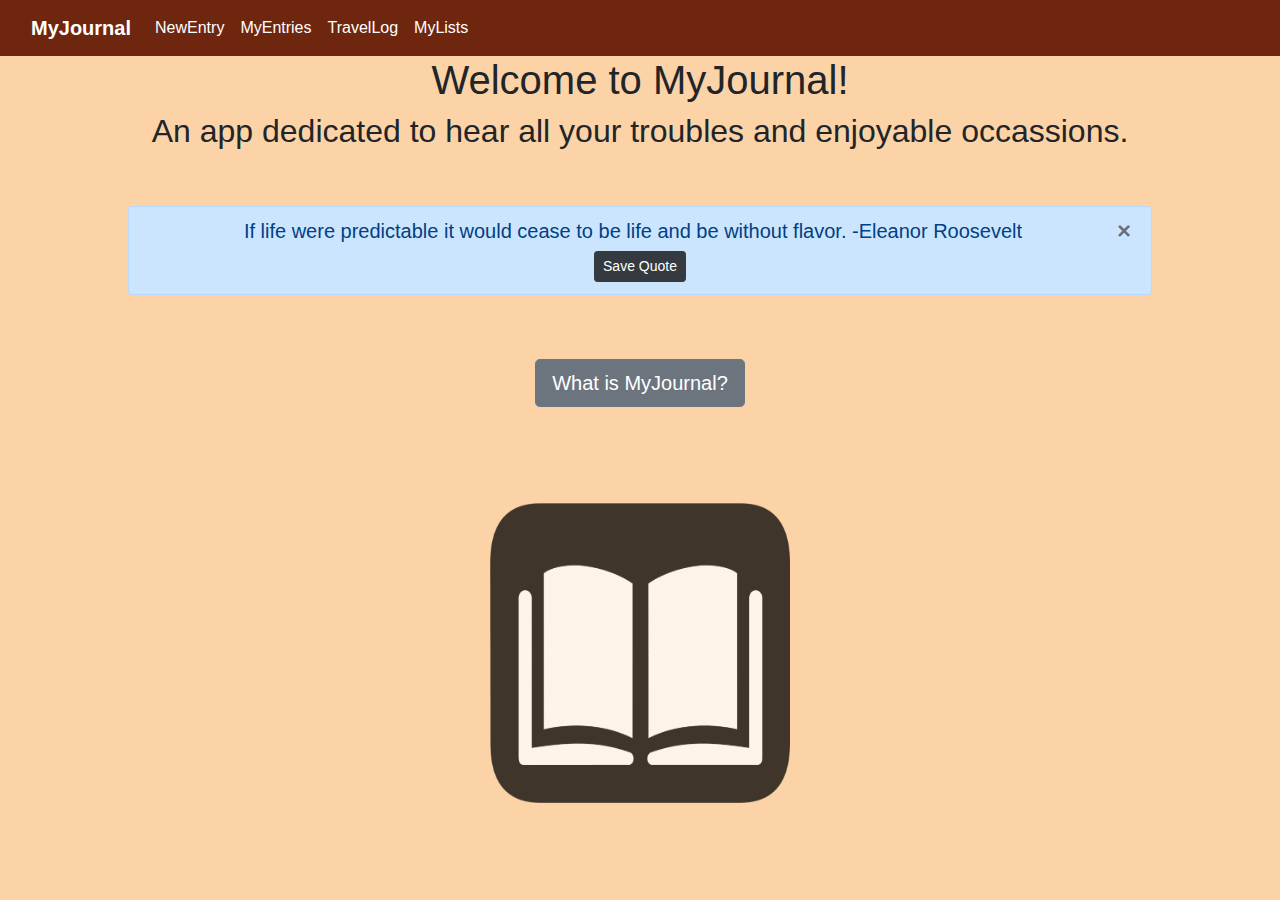
==== Project/index.html @ 42f2598e "init" ====
<!DOCTYPE html>
<html lang="en">

<head>
    <meta charset="UTF-8">
    <meta http-equiv="X-UA-Compatible" content="IE=edge">
    <meta name="viewport" content="width=device-width, initial-scale=1.0">
    <link rel="stylesheet" href="https://cdn.jsdelivr.net/npm/bootstrap@5.1.1/dist/css/bootstrap.min.css"
        integrity="sha384-F3w7mX95PdgyTmZZMECAngseQB83DfGTowi0iMjiWaeVhAn4FJkqJByhZMI3AhiU" crossorigin="anonymous">
    <link rel="stylesheet" href="MyJournalCSS.css">
    <meta name="author" content="Max Klimenko">
    <link rel="stylesheet" href="https://stackpath.bootstrapcdn.com/bootstrap/4.3.1/css/bootstrap.min.css"
        integrity="sha384-ggOyR0iXCbMQv3Xipma34MD+dH/1fQ784/j6cY/iJTQUOhcWr7x9JvoRxT2MZw1T" crossorigin="anonymous" />
    <link rel="stylesheet" href="MyJournalCSS.css">
    <title>HomePage</title>
</head>

<body style="background-color: rgb(251, 211, 166);">
    <nav class="navbar navbar-expand-lg navbar-light" style="background-color:rgb(110, 38, 14)">
        <div class="container-fluid">
            <a class="navbar-brand" href="https://maxklim929.github.io/MyJournal/index.html"
                style="color:white"><strong>MyJournal</strong></a>
            <button class="navbar-toggler" type="button" data-bs-toggle="collapse"
                data-bs-target="#navbarSupportedContent" aria-controls="navbarSupportedContent" aria-expanded="false"
                aria-label="Toggle navigation">
                <span class="navbar-toggler-icon"></span>
            </button>
            <div class="navbar-collapse" id="navbarSupportedContent">
                <ul class="navbar-nav me-auto mb-2 mb-lg-0">
                    <li class="nav-item">
                        <a class="nav-link" href="https://maxklim929.github.io/MyJournal/MyJournal.html"
                            style="color:white">NewEntry</a>
                    </li>
                    <li class="nav-item">
                        <a class="nav-link" href="https://maxklim929.github.io/MyJournal/MyEntries.html"
                            style="color:white">MyEntries</a>
                    </li>
                    <li class="nav-item">
                        <a class="nav-link" href="https://maxklim929.github.io/MyJournal/travel-track.html"
                            style="color:white">TravelLog</a>
                    </li>
                    <li class="nav-item">
                        <a class="nav-link" href="https://maxklim929.github.io/MyJournal/mylist.html"
                            style="color:white">MyLists</a>
                    </li>
                </ul>
            </div>
        </div>
    </nav>
    <header class="mx-auto">
        <h1 style="text-align:center">Welcome to MyJournal!</h1>

        <h2 style="text-align:center">An app dedicated to hear all your troubles and enjoyable occassions.</h2>
    </header>
    <br>
    <br>

    <div class="alert alert-primary mx-auto" role="alert" style="width:80%; text-align:center">
        <button type="button" class="close" data-dismiss="alert" aria-label="Close">
            <span aria-hidden="true">&times;</span>
        </button>
        <h5 id='quote'></h5> <a href="saved_quote.txt" download="saved_quote" id="savequotebtn"><button type="button"
                class="btn btn-dark btn-sm" id="saveQuote">Save Quote</button></a>
    </div>
    <br>
    <br>

    <div style="text-align: center">
        <button type="button" class="btn btn-secondary btn-lg" id="infoButton">What is MyJournal?</button>
        <div class="modal fade" tabindex="-1" id="modalInfo">
            <div class="modal-dialog">
                <div class="modal-content">
                    <div class="modal-header">
                        <h5 class="modal-title">What is MyJournal?</h5>
                        <button type="button" class="close" data-dismiss="modal">
                            <span>&times;</span>
                        </button>
                    </div>
                    <div class="modal-body mx-auto" id="modalText">
                        MyJournal is a site where you can write about all your problems and needs, all you need to do is
                        go to the
                        NewEntry tab and type away your experiences during the day, express the feelings you feel at the
                        present moment, and log your journal!
                        Afterwards, if you ever want access your previous entries, just click on the MyEntries tab and
                        you'll have access to all your previous entries,
                        feelings, and the date you wrote them.
                    </div>
                    <div class="modal-footer justify-content-start" id="subtotal">
                        <ul id="total"></ul>
                    </div>
                </div>
            </div>
        </div>
    </div>
    <br>
    <br>
    <br>
    <br>

    <div id="over">
        <img src="PikPng.com_book-icon-png_486897.png" width="300" height="300" alt="A picture of a journal">
    </div>


    <script src="https://code.jquery.com/jquery-3.3.1.slim.min.js"
        integrity="sha384-q8i/X+965DzO0rT7abK41JStQIAqVgRVzpbzo5smXKp4YfRvH+8abtTE1Pi6jizo"
        crossorigin="anonymous"></script>
    <script src="https://cdnjs.cloudflare.com/ajax/libs/popper.js/1.14.7/umd/popper.min.js"
        integrity="sha384-UO2eT0CpHqdSJQ6hJty5KVphtPhzWj9WO1clHTMGa3JDZwrnQq4sF86dIHNDz0W1"
        crossorigin="anonymous"></script>
    <script src="https://stackpath.bootstrapcdn.com/bootstrap/4.3.1/js/bootstrap.min.js"
        integrity="sha384-JjSmVgyd0p3pXB1rRibZUAYoIIy6OrQ6VrjIEaFf/nJGzIxFDsf4x0xIM+B07jRM"
        crossorigin="anonymous"></script>
    <script src="HomeJS.js"></script>
    <script>
        document.getElementById("savequotebtn").setAttribute("href", document.getElementById("quote").innerHTML + ".txt");
    </script>

</body>

</html>
---- Project/MyJournalCSS.css ----
#textboxid
{
    height:200px;
    font-size:14pt;
}

#over img {
    margin-left: auto;
    margin-right: auto;
    display: block;
  }

#travel-container {
    margin-top: 2rem;
    margin-left: 1rem;
    display: flex;
    flex-direction: column;
}

#newentry {
    display: flex;
    margin-top: 0.5rem;
    justify-content: center;
    align-content: center;
}

#lists {
    display: flex;
    flex-direction: column;
    justify-content: center;
    align-items: center;
}
---- Project/MyJournalCSS.css ----
#textboxid
{
    height:200px;
    font-size:14pt;
}

#over img {
    margin-left: auto;
    margin-right: auto;
    display: block;
  }

#travel-container {
    margin-top: 2rem;
    margin-left: 1rem;
    display: flex;
    flex-direction: column;
}

#newentry {
    display: flex;
    margin-top: 0.5rem;
    justify-content: center;
    align-content: center;
}

#lists {
    display: flex;
    flex-direction: column;
    justify-content: center;
    align-items: center;
}
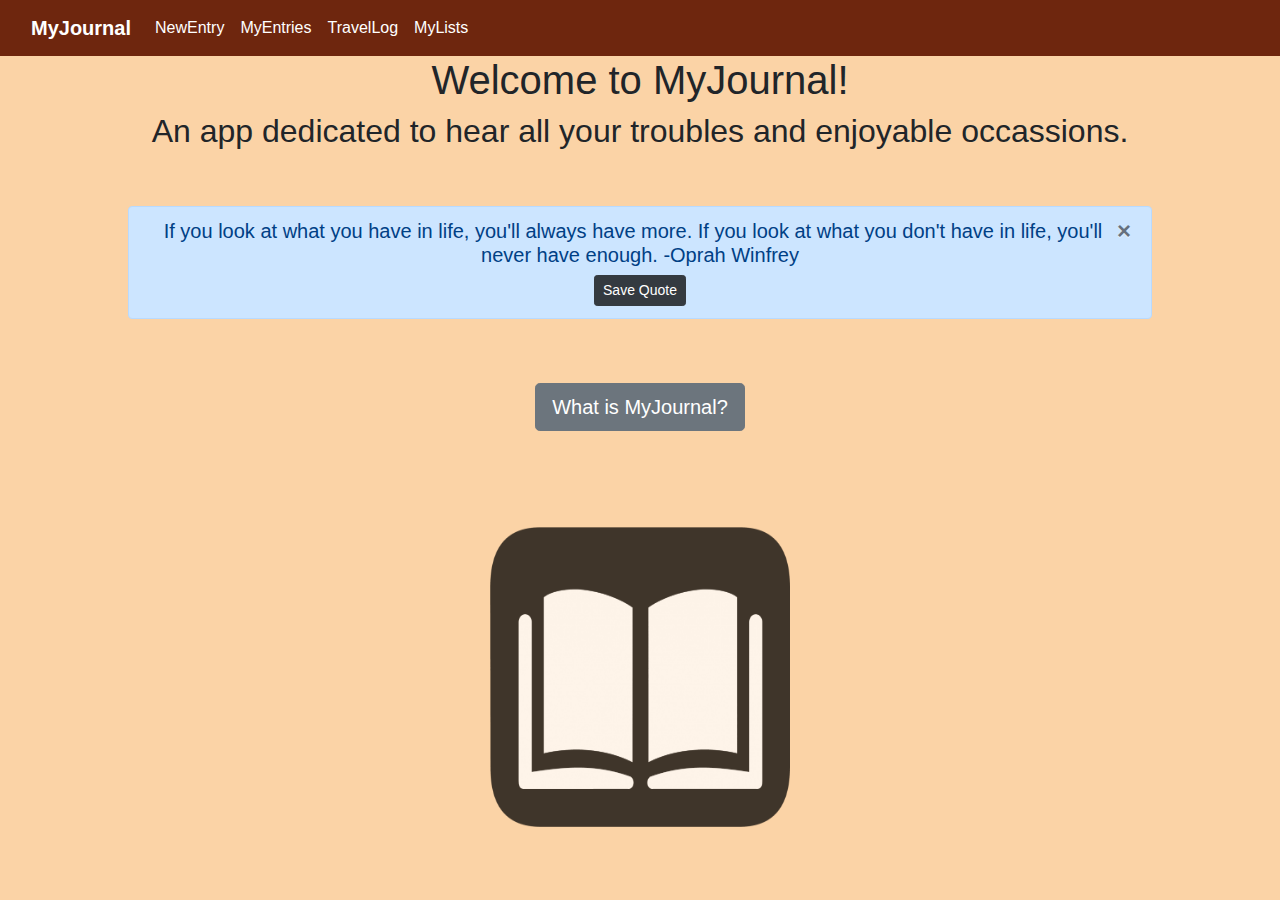
==== commit 185af090: "link updates" ====
--- a/Project/index.html
+++ b/Project/index.html
@@ -18,7 +18,7 @@
 <body style="background-color: rgb(251, 211, 166);">
     <nav class="navbar navbar-expand-lg navbar-light" style="background-color:rgb(110, 38, 14)">
         <div class="container-fluid">
-            <a class="navbar-brand" href="https://maxklim929.github.io/MyJournal/index.html"
+            <a class="navbar-brand" href="https://maxklim929.github.io/MyJournalDev/Project/index.html"
                 style="color:white"><strong>MyJournal</strong></a>
             <button class="navbar-toggler" type="button" data-bs-toggle="collapse"
                 data-bs-target="#navbarSupportedContent" aria-controls="navbarSupportedContent" aria-expanded="false"
@@ -28,15 +28,15 @@
             <div class="navbar-collapse" id="navbarSupportedContent">
                 <ul class="navbar-nav me-auto mb-2 mb-lg-0">
                     <li class="nav-item">
-                        <a class="nav-link" href="https://maxklim929.github.io/MyJournal/MyJournal.html"
+                        <a class="nav-link" href="https://maxklim929.github.io/MyJournalDev/Project/newentry.html"
                             style="color:white">NewEntry</a>
                     </li>
                     <li class="nav-item">
-                        <a class="nav-link" href="https://maxklim929.github.io/MyJournal/MyEntries.html"
+                        <a class="nav-link" href="https://maxklim929.github.io/MyJournalDev/Project/myentries.html"
                             style="color:white">MyEntries</a>
                     </li>
                     <li class="nav-item">
-                        <a class="nav-link" href="https://maxklim929.github.io/MyJournal/travel-track.html"
+                        <a class="nav-link" href="https://maxklim929.github.io/MyJournalDev/Project/travellog.html"
                             style="color:white">TravelLog</a>
                     </li>
                     <li class="nav-item">
@@ -111,7 +111,7 @@
     <script src="https://stackpath.bootstrapcdn.com/bootstrap/4.3.1/js/bootstrap.min.js"
         integrity="sha384-JjSmVgyd0p3pXB1rRibZUAYoIIy6OrQ6VrjIEaFf/nJGzIxFDsf4x0xIM+B07jRM"
         crossorigin="anonymous"></script>
-    <script src="HomeJS.js"></script>
+    <script src="index.js"></script>
     <script>
         document.getElementById("savequotebtn").setAttribute("href", document.getElementById("quote").innerHTML + ".txt");
     </script>
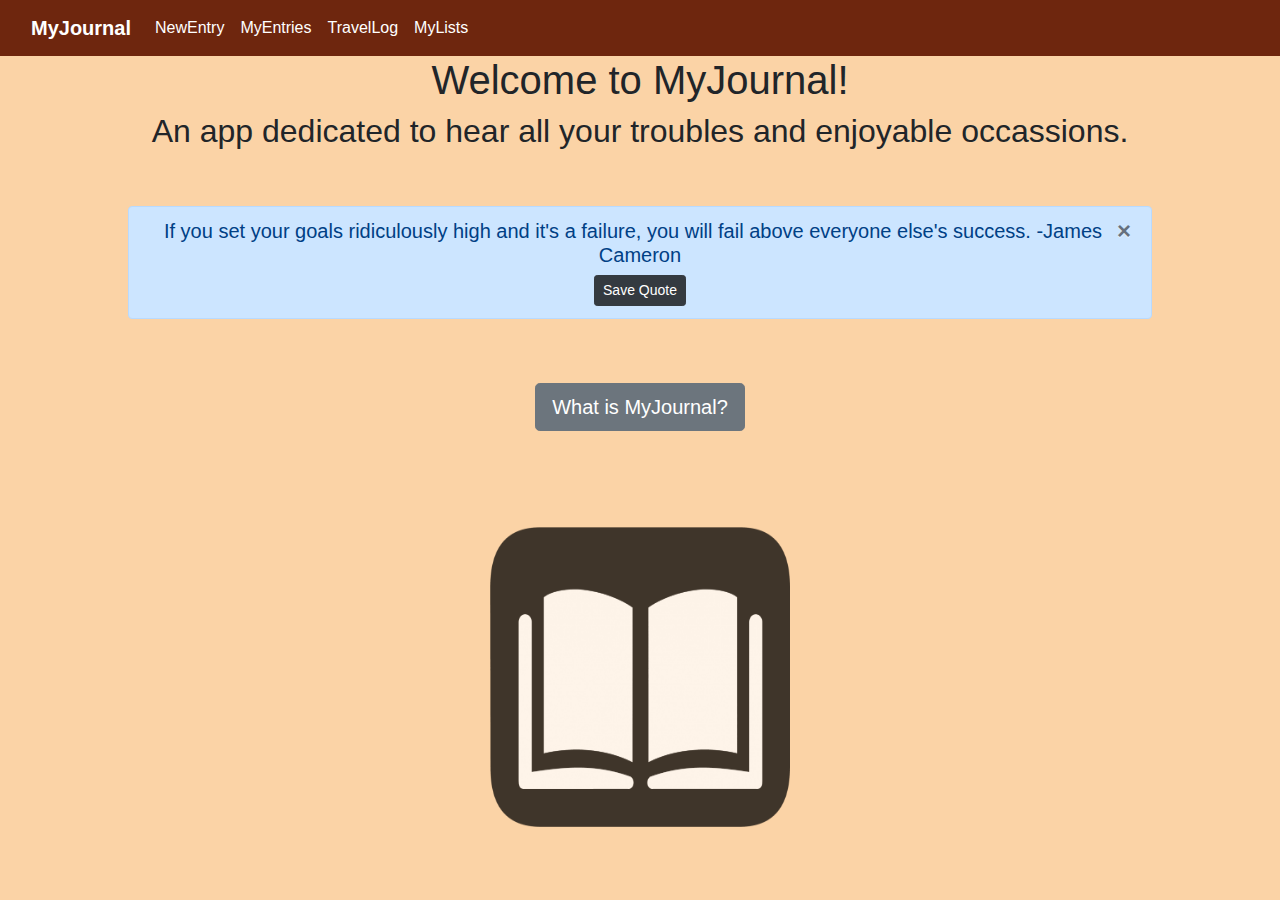
==== commit 862feac2: "directories" ====
--- a/Project/index.html
+++ b/Project/index.html
@@ -11,7 +11,7 @@
     <meta name="author" content="Max Klimenko">
     <link rel="stylesheet" href="https://stackpath.bootstrapcdn.com/bootstrap/4.3.1/css/bootstrap.min.css"
         integrity="sha384-ggOyR0iXCbMQv3Xipma34MD+dH/1fQ784/j6cY/iJTQUOhcWr7x9JvoRxT2MZw1T" crossorigin="anonymous" />
-    <link rel="stylesheet" href="MyJournalCSS.css">
+    <link rel="stylesheet" href="./css/index.css">
     <title>HomePage</title>
 </head>
 
@@ -59,7 +59,7 @@
         <button type="button" class="close" data-dismiss="alert" aria-label="Close">
             <span aria-hidden="true">&times;</span>
         </button>
-        <h5 id='quote'></h5> <a href="saved_quote.txt" download="saved_quote" id="savequotebtn"><button type="button"
+        <h5 id='quote'></h5> <a href="./design/saved_quote.txt" download="saved_quote" id="savequotebtn"><button type="button"
                 class="btn btn-dark btn-sm" id="saveQuote">Save Quote</button></a>
     </div>
     <br>
@@ -98,7 +98,7 @@
     <br>
 
     <div id="over">
-        <img src="PikPng.com_book-icon-png_486897.png" width="300" height="300" alt="A picture of a journal">
+        <img src="./images/PikPng.com_book-icon-png_486897.png" width="300" height="300" alt="A picture of a journal">
     </div>
 
 
@@ -111,7 +111,7 @@
     <script src="https://stackpath.bootstrapcdn.com/bootstrap/4.3.1/js/bootstrap.min.js"
         integrity="sha384-JjSmVgyd0p3pXB1rRibZUAYoIIy6OrQ6VrjIEaFf/nJGzIxFDsf4x0xIM+B07jRM"
         crossorigin="anonymous"></script>
-    <script src="index.js"></script>
+    <script src="./script/index.js"></script>
     <script>
         document.getElementById("savequotebtn").setAttribute("href", document.getElementById("quote").innerHTML + ".txt");
     </script>
--- a/Project/css/index.css
+++ b/Project/css/index.css
@@ -0,0 +1,5 @@
+#over img {
+    margin-left: auto;
+    margin-right: auto;
+    display: block;
+}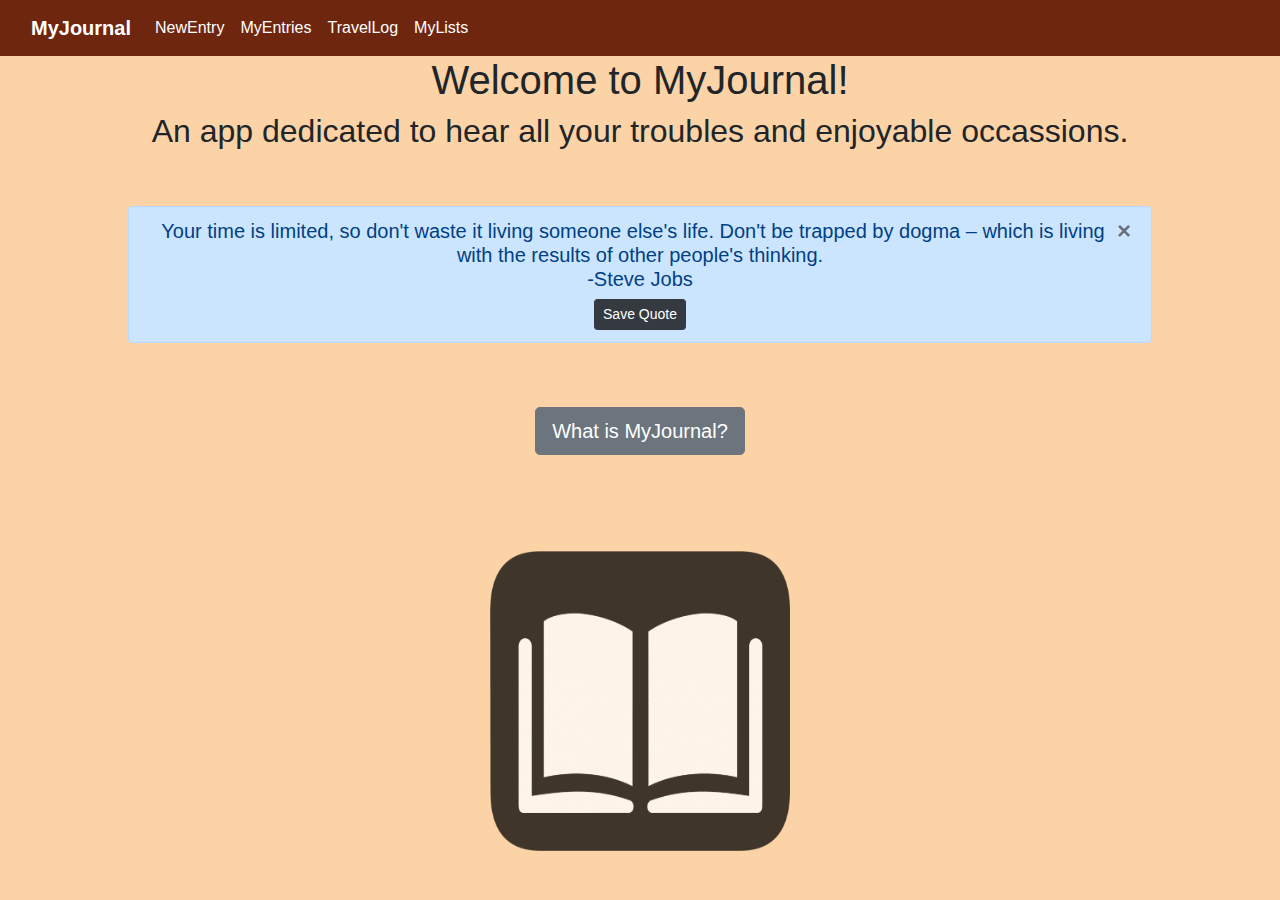
==== commit a650536b: "quote fix" ====
--- a/Project/index.html
+++ b/Project/index.html
@@ -59,8 +59,8 @@
         <button type="button" class="close" data-dismiss="alert" aria-label="Close">
             <span aria-hidden="true">&times;</span>
         </button>
-        <h5 id='quote'></h5> <a href="./design/saved_quote.txt" download="saved_quote" id="savequotebtn"><button type="button"
-                class="btn btn-dark btn-sm" id="saveQuote">Save Quote</button></a>
+        <h5 id='quote'></h5> <a href="saved_quote.txt" download="saved_quote" id="savequotebtn"><button
+                type="button" class="btn btn-dark btn-sm" id="saveQuote">Save Quote</button></a>
     </div>
     <br>
     <br>
@@ -113,7 +113,7 @@
         crossorigin="anonymous"></script>
     <script src="./script/index.js"></script>
     <script>
-        document.getElementById("savequotebtn").setAttribute("href", document.getElementById("quote").innerHTML + ".txt");
+        document.getElementById("savequotebtn").setAttribute("href", "./design/" + document.getElementById("quote").innerHTML + ".txt");
     </script>
 
 </body>
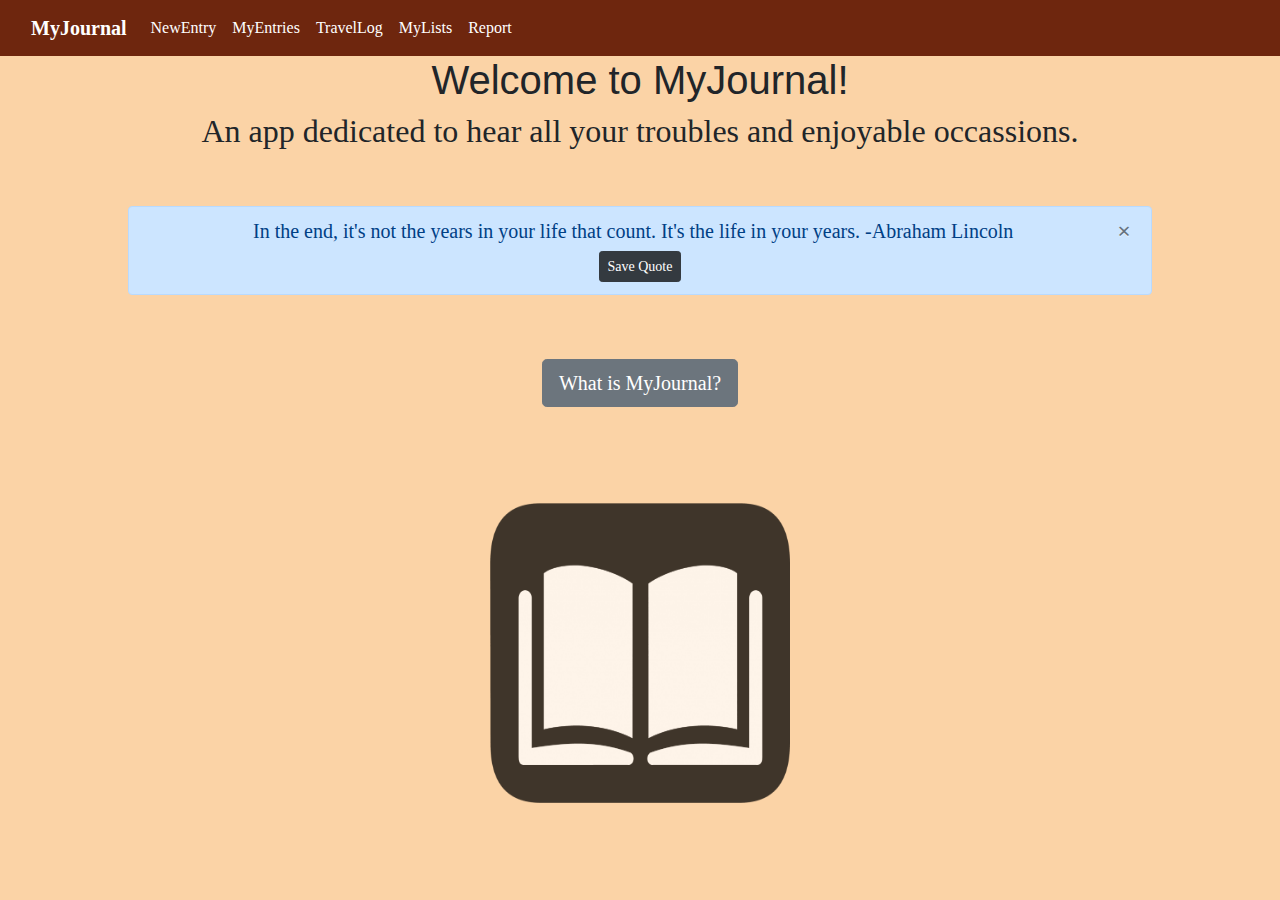
==== commit 1a040a9d: "changes" ====
--- a/Project/index.html
+++ b/Project/index.html
@@ -40,8 +40,12 @@
                             style="color:white">TravelLog</a>
                     </li>
                     <li class="nav-item">
-                        <a class="nav-link" href="https://maxklim929.github.io/MyJournal/mylist.html"
+                        <a class="nav-link" href="https://maxklim929.github.io/MyJournal/Project/mylist.html"
                             style="color:white">MyLists</a>
+                    </li>
+                    <li class="nav-item">
+                        <a class="nav-link" href="https://maxklim929.github.io/MyJournal/Project/report.html"
+                            style="color:white">Report</a>
                     </li>
                 </ul>
             </div>
@@ -59,8 +63,8 @@
         <button type="button" class="close" data-dismiss="alert" aria-label="Close">
             <span aria-hidden="true">&times;</span>
         </button>
-        <h5 id='quote'></h5> <a href="saved_quote.txt" download="saved_quote" id="savequotebtn"><button
-                type="button" class="btn btn-dark btn-sm" id="saveQuote">Save Quote</button></a>
+        <h5 id='quote'></h5> <a href="saved_quote.txt" download="saved_quote" id="savequotebtn"><button type="button"
+                class="btn btn-dark btn-sm" id="saveQuote">Save Quote</button></a>
     </div>
     <br>
     <br>
--- a/Project/css/index.css
+++ b/Project/css/index.css
@@ -1,3 +1,11 @@
+* {
+    font-family: serif;
+}
+
+h1 {
+    font-family: sans-serif;
+}
+
 #over img {
     margin-left: auto;
     margin-right: auto;
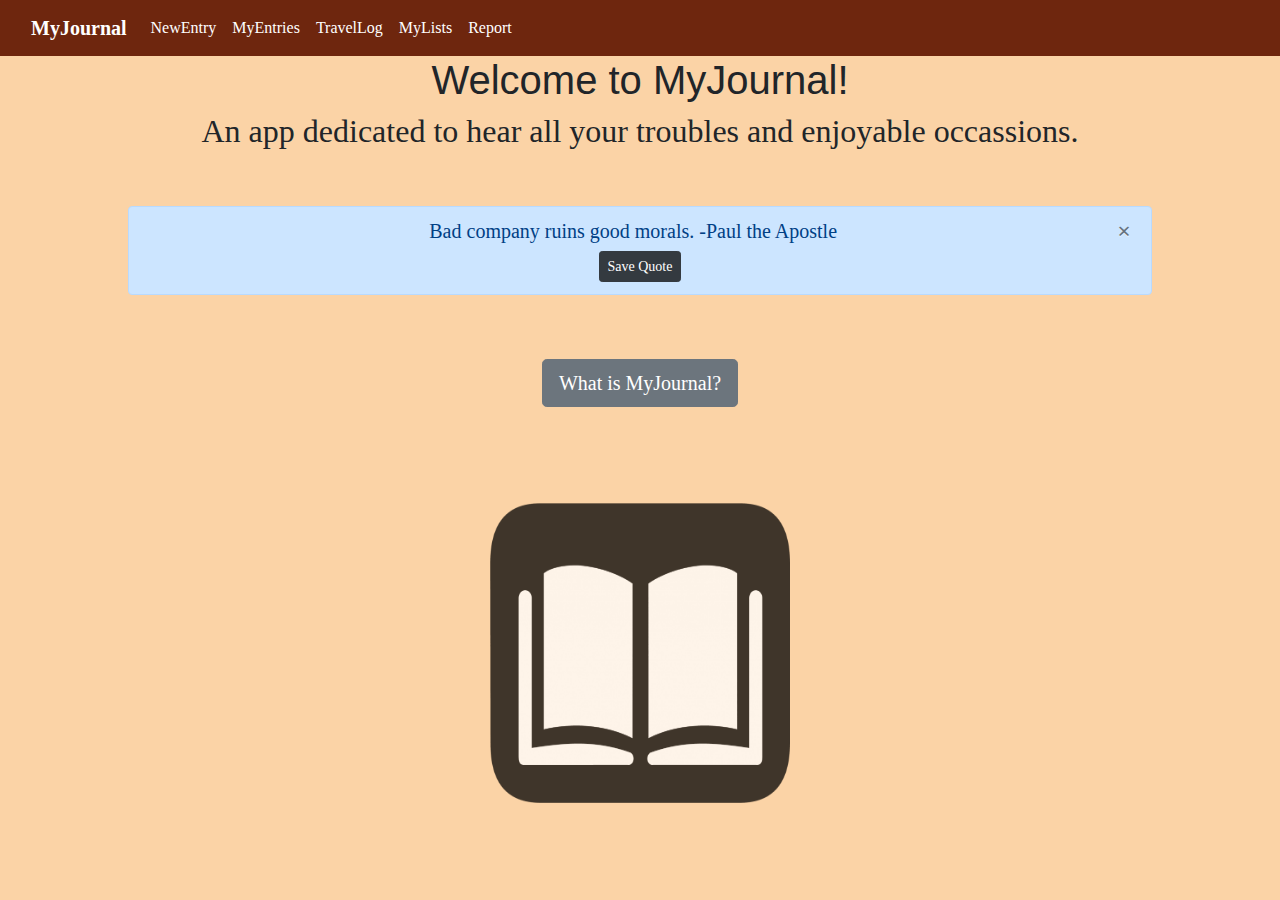
==== commit 07a7cfae: "Nu val" ====
--- a/Project/index.html
+++ b/Project/index.html
@@ -40,11 +40,11 @@
                             style="color:white">TravelLog</a>
                     </li>
                     <li class="nav-item">
-                        <a class="nav-link" href="https://maxklim929.github.io/MyJournal/Project/mylist.html"
+                        <a class="nav-link" href="https://maxklim929.github.io/MyJournalDev/Project/mylist.html"
                             style="color:white">MyLists</a>
                     </li>
                     <li class="nav-item">
-                        <a class="nav-link" href="https://maxklim929.github.io/MyJournal/Project/report.html"
+                        <a class="nav-link" href="https://maxklim929.github.io/MyJournalDev/Project/report.html"
                             style="color:white">Report</a>
                     </li>
                 </ul>
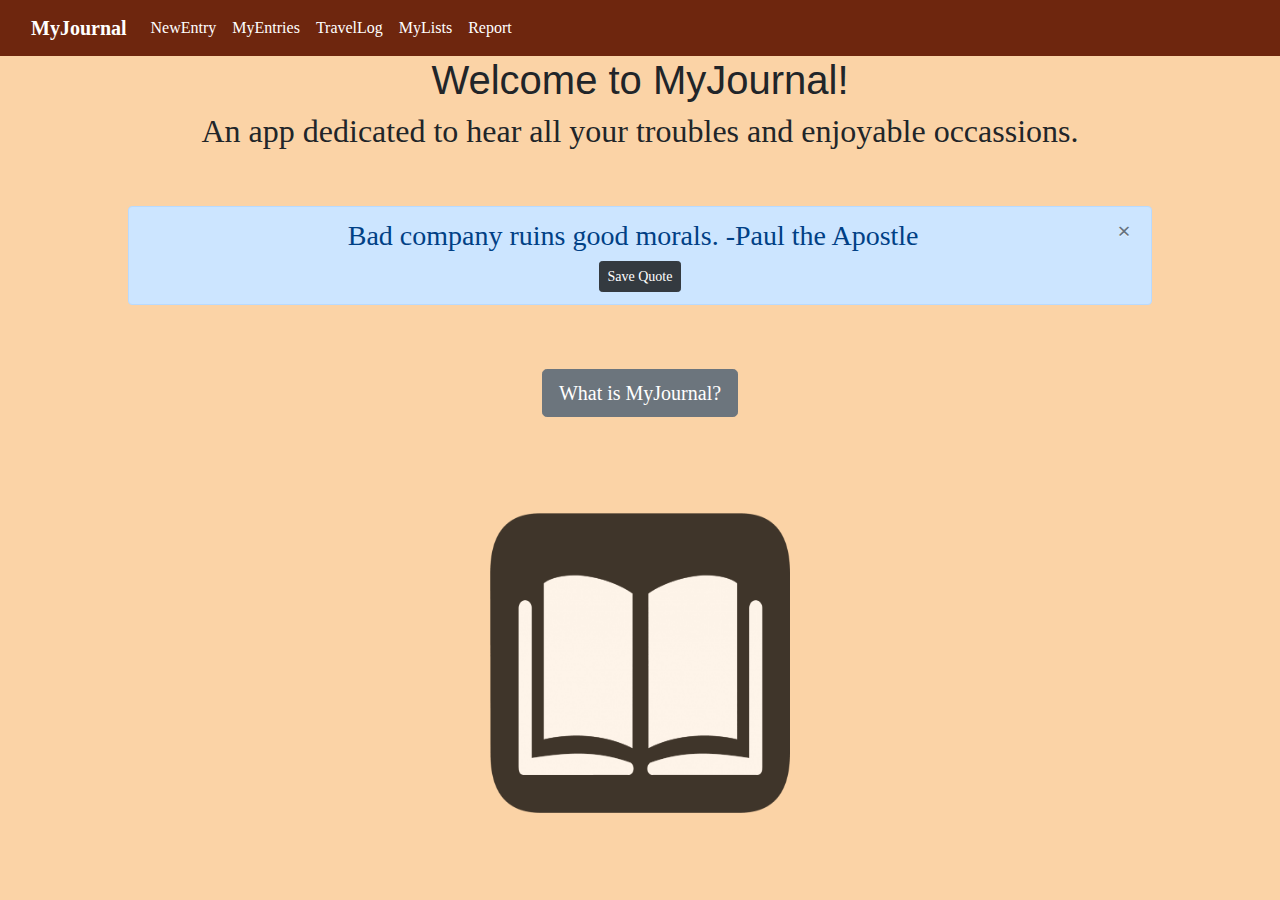
==== commit cc3045dd: "nu fixes" ====
--- a/Project/index.html
+++ b/Project/index.html
@@ -5,12 +5,12 @@
     <meta charset="UTF-8">
     <meta http-equiv="X-UA-Compatible" content="IE=edge">
     <meta name="viewport" content="width=device-width, initial-scale=1.0">
+    <meta name="author" content="Max Klimenko">
     <link rel="stylesheet" href="https://cdn.jsdelivr.net/npm/bootstrap@5.1.1/dist/css/bootstrap.min.css"
         integrity="sha384-F3w7mX95PdgyTmZZMECAngseQB83DfGTowi0iMjiWaeVhAn4FJkqJByhZMI3AhiU" crossorigin="anonymous">
     <link rel="stylesheet" href="MyJournalCSS.css">
-    <meta name="author" content="Max Klimenko">
     <link rel="stylesheet" href="https://stackpath.bootstrapcdn.com/bootstrap/4.3.1/css/bootstrap.min.css"
-        integrity="sha384-ggOyR0iXCbMQv3Xipma34MD+dH/1fQ784/j6cY/iJTQUOhcWr7x9JvoRxT2MZw1T" crossorigin="anonymous" />
+        integrity="sha384-ggOyR0iXCbMQv3Xipma34MD+dH/1fQ784/j6cY/iJTQUOhcWr7x9JvoRxT2MZw1T" crossorigin="anonymous">
     <link rel="stylesheet" href="./css/index.css">
     <title>HomePage</title>
 </head>
@@ -63,8 +63,8 @@
         <button type="button" class="close" data-dismiss="alert" aria-label="Close">
             <span aria-hidden="true">&times;</span>
         </button>
-        <h5 id='quote'></h5> <a href="saved_quote.txt" download="saved_quote" id="savequotebtn"><button type="button"
-                class="btn btn-dark btn-sm" id="saveQuote">Save Quote</button></a>
+        <h3 id='quote'>placehold</h3> <button type="button" class="btn btn-dark btn-sm" id="saveQuote"><a
+                href="saved_quote.txt" download="saved_quote" id="savequotebtn"></a>Save Quote</a></button>
     </div>
     <br>
     <br>
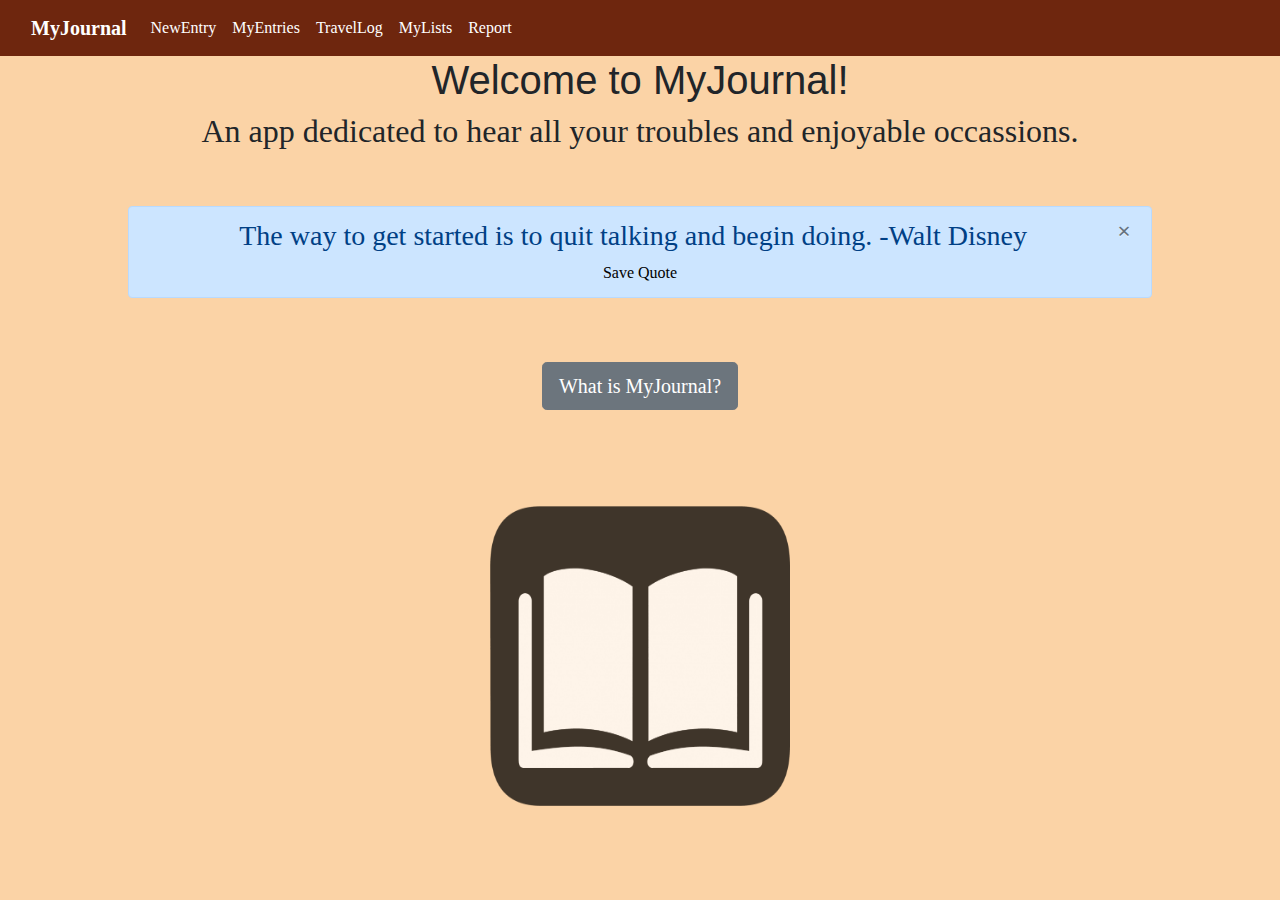
==== commit 573b9e51: "index work" ====
--- a/Project/index.html
+++ b/Project/index.html
@@ -63,8 +63,8 @@
         <button type="button" class="close" data-dismiss="alert" aria-label="Close">
             <span aria-hidden="true">&times;</span>
         </button>
-        <h3 id='quote'>placehold</h3> <button type="button" class="btn btn-dark btn-sm" id="saveQuote"><a
-                href="saved_quote.txt" download="saved_quote" id="savequotebtn"></a>Save Quote</a></button>
+        <h3 id='quote'>placehold</h3> <a href="saved_quote.txt" download="saved_quote" id="savequotebtn"
+            style="color: black;">Save Quote</a>
     </div>
     <br>
     <br>
@@ -75,7 +75,7 @@
             <div class="modal-dialog">
                 <div class="modal-content">
                     <div class="modal-header">
-                        <h5 class="modal-title">What is MyJournal?</h5>
+                        <h4 class="modal-title">What is MyJournal?</h4>
                         <button type="button" class="close" data-dismiss="modal">
                             <span>&times;</span>
                         </button>
